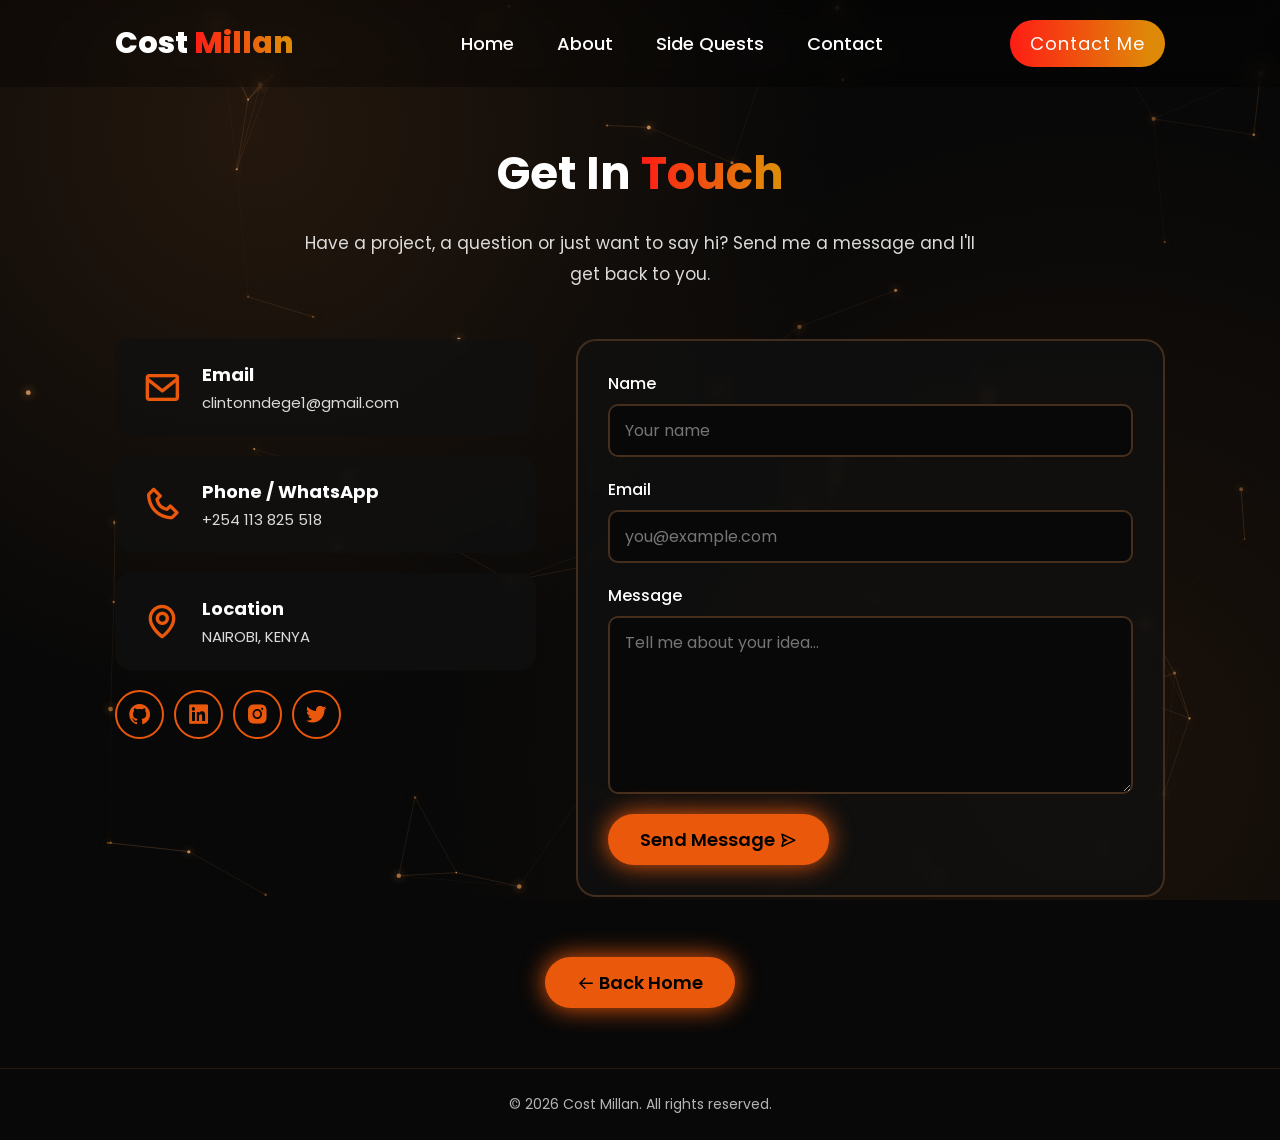
==== Contact.html @ 1dac589d "Add files via upload" ====
<!DOCTYPE html>
<html lang="en">
<head>
    <meta charset="UTF-8">
    <meta name="viewport" content="width=device-width, initial-scale=1.0">
    <title>Contact | Millan</title>
    <link rel="stylesheet" href="style.css">
    <link href="https://fonts.googleapis.com/css2?family=Poppins:wght@400;500;600;700;800&display=swap" rel="stylesheet">
    <link href="https://unpkg.com/boxicons@2.1.4/css/boxicons.min.css" rel="stylesheet">
</head>
<body>
    <canvas id="web-bg" aria-hidden="true"></canvas>

    <header class="header">
        <a href="index.html" class="logo">Cost <span>Millan</span></a>

        <button class="menu-btn" id="menu-icon" aria-label="Toggle menu">
            <i class="bx bx-menu"></i>
        </button>

        <nav class="navbar">
            <a href="index.html">Home</a>
            <a href="About.html">About</a>
            <a href="Side-quests.html">Side Quests</a>
            <a href="Contact.html">Contact</a>
        </nav>

        <a href="Contact.html" class="gradient-btn">Contact Me</a>
    </header>

    <main>
        <section class="contact" id="contact">
            <h1 class="section-title">Get In <span class="gradient-text">Touch</span></h1>
            <p class="contact-intro">
                Have a project, a question or just want to say hi? Send me a message and I'll get back to you.
            </p>

            <div class="contact-wrap">
                <!-- Details -->
                <div class="contact-info">
                    <div class="info-card">
                        <i class="bx bx-envelope"></i>
                        <div>
                            <h4>Email</h4>
                            <a href="mailto:clintonndege1@gmail.com">clintonndege1@gmail.com</a>
                        </div>
                    </div>
                    <div class="info-card">
                        <i class="bx bx-phone"></i>
                        <div>
                            <h4>Phone / WhatsApp</h4>
                            <a href="tel:+254113825518">+254 113 825 518</a>
                        </div>
                    </div>
                    <div class="info-card">
                        <i class="bx bx-map"></i>
                        <div>
                            <h4>Location</h4>
                            <span>NAIROBI, KENYA</span>
                        </div>
                    </div>
                    <div class="contact-socials">
    <a href="https://github.com/Cost719" target="_blank" rel="noopener noreferrer" aria-label="GitHub" title="GitHub"><i class="bx bxl-github"></i></a>
    <a href="https://www.linkedin.com/in/Cost_millan" target="_blank" rel="noopener noreferrer" aria-label="LinkedIn" title="LinkedIn"><i class="bx bxl-linkedin-square"></i></a>
    <a href="https://www.instagram.com/Cost_millan" target="_blank" rel="noopener noreferrer" aria-label="Instagram" title="Instagram"><i class="bx bxl-instagram-alt"></i></a>
    <a href="https://x.com/Cost_millan" target="_blank" rel="noopener noreferrer" aria-label="X (Twitter)" title="X (Twitter)"><i class="bx bxl-twitter"></i></a>
</div>
                </div>

                <!-- Form -->
                <form class="contact-form" action="https://formspree.io/f/YOUR_FORM_ID" method="POST">
                    <label for="name">Name</label>
                    <input type="text" id="name" name="name" placeholder="Your name" required>

                    <label for="email">Email</label>
                    <input type="email" id="email" name="email" placeholder="you@example.com" required>

                    <label for="message">Message</label>
                    <textarea id="message" name="message" rows="6" placeholder="Tell me about your idea..." required></textarea>

                    <button type="submit" class="btn">Send Message&nbsp;<i class="bx bx-send"></i></button>
                </form>
            </div>

            <div class="page-end-btn">
                <a href="index.html" class="btn"><i class="bx bx-arrow-back"></i>&nbsp;Back Home</a>
            </div>
        </section>
    </main>

    <footer class="footer">
        <p>&copy; 2026 Cost Millan. All rights reserved.</p>
    </footer>

    <script src="script.js"></script>
</body>
</html>
---- style.css ----
/* ==========================================================
   BASE
   ========================================================== */
*{
    margin: 0;
    padding: 0;
    box-sizing: border-box;
    text-decoration: none;
    font-family: "Poppins", sans-serif;
}

:root{
    --bg-color: #080808;
    --second-bg-color: #101010;
    --text-color: white;
    --main-color: #ea580c;
    --gradient: linear-gradient(270deg, #df8908 10%, #ff1d15 100%);
}

html{
    font-size: 62.5%;
    overflow-x: hidden;
    scroll-behavior: smooth;
}

body{
    background:
        radial-gradient(circle at 20% 15%, rgba(120, 70, 30, 0.25), transparent 45%),
        radial-gradient(circle at 85% 85%, rgba(90, 50, 20, 0.22), transparent 50%),
        var(--bg-color);
    background-attachment: fixed;
    color: var(--text-color);
    overflow-x: hidden;
}

#web-bg{
    position: fixed;
    inset: 0;
    width: 100%;
    height: 100%;
    z-index: -1;
    pointer-events: none;
}

section{
    min-height: 100vh;
    padding: 10rem 9% 2rem;
    scroll-margin-top: 8rem;
}

/* ==========================================================
   HEADER
   ========================================================== */
.header{
    position: fixed;
    width: 100%;
    top: 0;
    left: 0;
    padding: 2rem 9%;
    background: rgba(0, 0, 0, 0.3);
    backdrop-filter: blur(10px);
    display: flex;
    justify-content: space-between;
    align-items: center;
    z-index: 1000;
}

#menu-icon{
    font-size: 3rem;
    color: var(--text-color);
    background: none;
    border: none;
    cursor: pointer;
    display: none;
    -webkit-tap-highlight-color: transparent;
}

.logo{
    font-size: 3rem;
    color: var(--text-color);
    font-weight: 800;
    cursor: pointer;
    transition: 0.3s ease-in-out;
}
.logo:hover{
    transform: scale(1.1);
}

.logo span,
.home-content span,
.gradient-text{
    background: var(--gradient);
    -webkit-background-clip: text;
    background-clip: text;
    color: transparent;
}

.navbar a{
    font-size: 1.8rem;
    color: var(--text-color);
    margin-left: 4rem;
    font-weight: 500;
    transition: 0.3s ease-in-out;
    border-bottom: 3px solid transparent;
}
.navbar a:hover{
    color: var(--main-color);
    border-bottom: 3px solid var(--main-color);
}

.gradient-btn{
    display: inline-block;
    font-size: 1.8rem;
    padding: 1rem 2rem;
    border-radius: 3rem;
    background: var(--gradient);
    letter-spacing: 1px;
    cursor: pointer;
    transition: 0.3s ease-in-out;
    color: white;
    border: none;
    white-space: nowrap;
}
.gradient-btn:hover{
    transform: scale(1.05);
}

/* ==========================================================
   HOME
   ========================================================== */
.home{
    display: flex;
    justify-content: center;
    align-items: center;
    gap: 8rem;
}

.home-content{
    display: flex;
    flex-direction: column;
    align-items: flex-end;
    text-align: right;
}
.home-content h1{
    font-size: 8rem;
    font-weight: 700;
    margin-top: 1.5rem;
    line-height: 1;
}
.home-content h3{
    font-size: 3rem;
    margin: 1rem 0;
}
.home-content p{
    font-size: 1.5rem;
    font-weight: 500;
    line-height: 1.8;
}

.home-img img{
    width: clamp(18rem, 22vw, 32rem);
    aspect-ratio: 1 / 1;
    object-fit: cover;
    object-position: top;
    border-radius: 50%;
    box-shadow: 0 0 0.5rem var(--main-color);
    transition: 0.3s ease-in-out;
}
.home-img img:hover{
    box-shadow: 0 0 25px var(--main-color),
                0 0 50px var(--main-color),
                0 0 100px var(--main-color);
}

.social-icons a{
    display: inline-flex;
    justify-content: center;
    align-items: center;
    font-size: 2.5rem;
    padding: 1rem;
    background: transparent;
    border: 2px solid var(--main-color);
    border-radius: 50%;
    color: var(--main-color);
    margin: 3rem 0.5rem;
    transition: 0.3s ease-in-out;
}
.social-icons a:hover{
    background: var(--main-color);
    color: black;
    box-shadow: 0 0 25px var(--main-color);
}

/* ==========================================================
   BUTTONS
   ========================================================== */
.btn-group{
    display: flex;
    gap: 2rem;
}
.btn{
    display: inline-flex;
    align-items: center;
    padding: 1rem 3rem;
    background-color: var(--main-color);
    box-shadow: 0 0 25px var(--main-color);
    border-radius: 3rem;
    font-size: 1.8rem;
    color: black;
    border: 2px solid transparent;
    font-weight: 600;
    transition: 0.3s ease-in-out;
}
.btn:hover{
    transform: scale(1.05);
    box-shadow: 0 0 25px var(--main-color),
                0 0 50px var(--main-color);
}

/* ==========================================================
   SHARED: TITLES, TAGS, PAGE-END BUTTON, FOOTER
   ========================================================== */
.section-title{
    font-size: 4.5rem;
    text-align: center;
    margin-bottom: 4rem;
}

.skill-tags{
    display: flex;
    flex-wrap: wrap;
    justify-content: center;
    gap: 1.5rem;
    max-width: 80rem;
    margin: 0 auto;
}
.tag{
    font-size: 1.6rem;
    padding: 0.8rem 2rem;
    border: 2px solid var(--main-color);
    border-radius: 3rem;
    color: var(--main-color);
    transition: 0.3s ease-in-out;
}
.tag:hover{
    background: var(--main-color);
    color: black;
}

.page-end-btn{
    text-align: center;
    margin-top: 6rem;
}

.footer{
    text-align: center;
    padding: 2.5rem 9%;
    font-size: 1.4rem;
    opacity: 0.7;
    border-top: 1px solid rgba(160, 105, 58, 0.3);
}

/* ==========================================================
   ABOUT PAGE
   ========================================================== */
.about-hero,
.about-block{
    min-height: auto;
}

.about-hero{
    display: flex;
    align-items: center;
    justify-content: center;
    gap: 8rem;
    padding-top: 14rem;
}
.about-img img{
    width: clamp(18rem, 22vw, 32rem);
    aspect-ratio: 1 / 1;
    object-fit: cover;
    object-position: top;
    border-radius: 50%;
    box-shadow: 0 0 0.5rem var(--main-color);
    transition: 0.3s ease-in-out;
}
.about-img img:hover{
    box-shadow: 0 0 25px var(--main-color),
                0 0 50px var(--main-color),
                0 0 100px var(--main-color);
}
.about-text{
    max-width: 60rem;
}
.about-text h1{
    font-size: 6rem;
    line-height: 1.1;
    margin-bottom: 2rem;
}
.about-text p{
    font-size: 1.6rem;
    line-height: 1.8;
    margin-bottom: 1.5rem;
}
.about-text .btn{
    margin-top: 1.5rem;
}

.about-block{
    padding-top: 6rem;
    padding-bottom: 4rem;
}

/* Experience timeline */
.timeline{
    max-width: 80rem;
    margin: 0 auto;
    border-left: 3px solid var(--main-color);
    padding-left: 3rem;
}
.timeline-item{
    position: relative;
    background: rgba(16, 16, 16, 0.75);
    backdrop-filter: blur(6px);
    padding: 2.5rem;
    border-radius: 1.5rem;
    margin-bottom: 3rem;
    transition: 0.3s ease-in-out;
}
.timeline-item::before{
    content: "";
    position: absolute;
    left: -4.55rem;
    top: 3rem;
    width: 2rem;
    height: 2rem;
    border-radius: 50%;
    background: var(--main-color);
    box-shadow: 0 0 12px var(--main-color);
}
.timeline-item:hover{
    transform: translateX(0.8rem);
    box-shadow: 0 0 15px var(--main-color);
}
.timeline-item .date{
    font-size: 1.4rem;
    color: var(--main-color);
    font-weight: 600;
    margin-bottom: 0.5rem;
}
.timeline-item h3{ font-size: 2.2rem; }
.timeline-item h4{
    font-size: 1.6rem;
    font-weight: 500;
    opacity: 0.7;
    margin: 0.3rem 0 1rem;
}
.timeline-item p{
    font-size: 1.5rem;
    line-height: 1.7;
}

/* Hobbies */
.hobby-grid{
    display: grid;
    grid-template-columns: repeat(auto-fit, minmax(22rem, 1fr));
    gap: 2.5rem;
    max-width: 100rem;
    margin: 0 auto;
}
.hobby-card{
    background: rgba(16, 16, 16, 0.75);
    backdrop-filter: blur(6px);
    padding: 3rem 2rem;
    border-radius: 1.5rem;
    text-align: center;
    border: 2px solid transparent;
    transition: 0.3s ease-in-out;
}
.hobby-card:hover{
    border-color: var(--main-color);
    transform: translateY(-0.8rem);
    box-shadow: 0 0 20px var(--main-color);
}
.hobby-card i{
    font-size: 5rem;
    color: var(--main-color);
    margin-bottom: 1rem;
}
.hobby-card h3{
    font-size: 2.2rem;
    margin-bottom: 0.8rem;
}
.hobby-card p{
    font-size: 1.5rem;
    line-height: 1.6;
    opacity: 0.85;
}

/* ==========================================================
   SIDE QUESTS PAGE
   ========================================================== */
.side-quests{
    padding: 14rem 9% 4rem;
}
.quest-intro{
    font-size: 1.7rem;
    line-height: 1.8;
    text-align: center;
    max-width: 70rem;
    margin: -2rem auto 5rem;
    opacity: 0.85;
}

.game-showcase{
    min-height: auto;
    max-width: 110rem;
    margin: 0 auto 6rem;
    padding: 4rem;
    background: rgba(16, 16, 16, 0.75);
    backdrop-filter: blur(6px);
    border: 2px solid rgba(160, 105, 58, 0.35);
    border-radius: 2rem;
    transition: 0.3s ease-in-out;
}
.game-showcase:hover{
    border-color: var(--main-color);
    box-shadow: 0 0 25px rgba(234, 88, 12, 0.35);
}

.game-header{
    display: flex;
    align-items: center;
    gap: 3rem;
    margin-bottom: 4rem;
}
.game-logo{
    width: 12rem;
    height: 12rem;
    object-fit: contain;
    border-radius: 2rem;
    background: #000;
    padding: 1rem;
    box-shadow: 0 0 15px var(--main-color);
    flex-shrink: 0;
}
.game-icon{
    display: flex;
    align-items: center;
    justify-content: center;
}
.game-icon i{
    font-size: 6rem;
    color: var(--main-color);
}
.game-header h2{
    font-size: 4.5rem;
    line-height: 1.1;
    margin-bottom: 1rem;
}
.game-header p{
    font-size: 1.6rem;
    line-height: 1.7;
    opacity: 0.85;
}

.game-gallery{
    display: grid;
    grid-template-columns: repeat(2, 1fr);
    gap: 3rem;
}
.game-shot{
    text-align: center;
}
.shot-frame{
    aspect-ratio: 16 / 9;
    background: var(--bg-color);
    border: 2px dashed rgba(160, 105, 58, 0.5);
    border-radius: 1.5rem;
    overflow: hidden;
    transition: 0.3s ease-in-out;
}
.shot-frame img{
    width: 100%;
    height: 100%;
    object-fit: cover;
    display: block;
    transition: 0.4s ease-in-out;
}
.game-shot:hover .shot-frame{
    border-style: solid;
    border-color: var(--main-color);
    box-shadow: 0 0 20px var(--main-color);
}
.game-shot:hover .shot-frame img{
    transform: scale(1.05);
}
.game-shot figcaption{
    display: flex;
    align-items: center;
    justify-content: center;
    gap: 0.8rem;
    margin-top: 1.5rem;
    font-size: 1.8rem;
    font-weight: 600;
}
.game-shot figcaption i{
    color: var(--main-color);
    font-size: 2.4rem;
}

/* ==========================================================
   CONTACT PAGE
   ========================================================== */
.contact{
    min-height: auto;
    padding-top: 14rem;
    padding-bottom: 6rem;
}
.contact-intro{
    font-size: 1.7rem;
    line-height: 1.8;
    text-align: center;
    max-width: 70rem;
    margin: -2rem auto 5rem;
    opacity: 0.85;
}
.contact-wrap{
    display: grid;
    grid-template-columns: 1fr 1.4fr;
    gap: 4rem;
    max-width: 110rem;
    margin: 0 auto;
}

.contact-info{
    display: flex;
    flex-direction: column;
    gap: 2rem;
}
.info-card{
    display: flex;
    align-items: center;
    gap: 2rem;
    padding: 2rem 2.5rem;
    background: rgba(16, 16, 16, 0.75);
    backdrop-filter: blur(6px);
    border: 2px solid transparent;
    border-radius: 1.5rem;
    transition: 0.3s ease-in-out;
}
.info-card:hover{
    border-color: var(--main-color);
    box-shadow: 0 0 20px rgba(234, 88, 12, 0.4);
    transform: translateX(0.8rem);
}
.info-card i{
    font-size: 4rem;
    color: var(--main-color);
}
.info-card h4{
    font-size: 1.8rem;
    margin-bottom: 0.3rem;
}
.info-card a,
.info-card span{
    font-size: 1.5rem;
    color: var(--text-color);
    opacity: 0.85;
    word-break: break-word;
}
.info-card a:hover{
    color: var(--main-color);
}

.contact-socials{
    display: flex;
    gap: 1rem;
}
.contact-socials a{
    display: inline-flex;
    justify-content: center;
    align-items: center;
    font-size: 2.5rem;
    padding: 1rem;
    border: 2px solid var(--main-color);
    border-radius: 50%;
    color: var(--main-color);
    transition: 0.3s ease-in-out;
}
.contact-socials a:hover{
    background: var(--main-color);
    color: black;
    box-shadow: 0 0 25px var(--main-color);
}

.contact-form{
    display: flex;
    flex-direction: column;
    padding: 3rem;
    background: rgba(16, 16, 16, 0.75);
    backdrop-filter: blur(6px);
    border: 2px solid rgba(160, 105, 58, 0.35);
    border-radius: 2rem;
}
.contact-form label{
    font-size: 1.6rem;
    font-weight: 500;
    margin-bottom: 0.8rem;
}
.contact-form input,
.contact-form textarea{
    width: 100%;
    padding: 1.2rem 1.5rem;
    margin-bottom: 2rem;
    font-size: 1.6rem;
    color: var(--text-color);
    background: var(--bg-color);
    border: 2px solid rgba(160, 105, 58, 0.4);
    border-radius: 1rem;
    outline: none;
    resize: vertical;
    transition: 0.3s ease-in-out;
}
.contact-form input:focus,
.contact-form textarea:focus{
    border-color: var(--main-color);
    box-shadow: 0 0 12px rgba(234, 88, 12, 0.5);
}
.contact-form .btn{
    align-self: flex-start;
    cursor: pointer;
}

/* ==========================================================
   TABLET & MOBILE  (keep these blocks LAST in the file)
   ========================================================== */
@media (max-width: 991px){
    html{ font-size: 55%; }
    .header{ padding: 2rem 4%; }

    /* three-line menu button */
    #menu-icon{ display: block; }

    .navbar{
        position: absolute;
        top: 100%;
        left: -100%;
        width: 100%;
        padding: 1rem 4%;
        background: rgba(0, 0, 0, 0.92);
        backdrop-filter: blur(10px);
        transition: 0.25s ease;
        z-index: 999;
    }
    .navbar.active{ left: 0; }
    .navbar a{
        display: block;
        font-size: 2rem;
        margin: 3rem 0;
    }

    /* Home */
    .home{
        flex-direction: column-reverse;
        gap: 4rem;
    }
    .home-content{
        align-items: center;
        text-align: center;
    }
    .home-content h1{ font-size: 6rem; }
    .home-img img{ width: clamp(16rem, 45vw, 26rem); }

    /* About */
    .about-hero{
        flex-direction: column;
        gap: 4rem;
        text-align: center;
    }
    .about-text h1{ font-size: 4.5rem; }
    .about-img img{ width: clamp(16rem, 45vw, 26rem); }

    /* Shared */
    .section-title{ font-size: 3.5rem; }

    /* Side Quests */
    .game-showcase{ padding: 2.5rem; }
    .game-header{ flex-direction: column; text-align: center; }
    .game-header h2{ font-size: 3.5rem; }
    .game-gallery{ grid-template-columns: 1fr; }

    /* Contact */
    .contact-wrap{ grid-template-columns: 1fr; }
    .contact-form{ padding: 2.5rem; }
}

@media (max-width: 480px){
    .header .gradient-btn{ display: none; }
    .logo{ font-size: 2.6rem; }
}
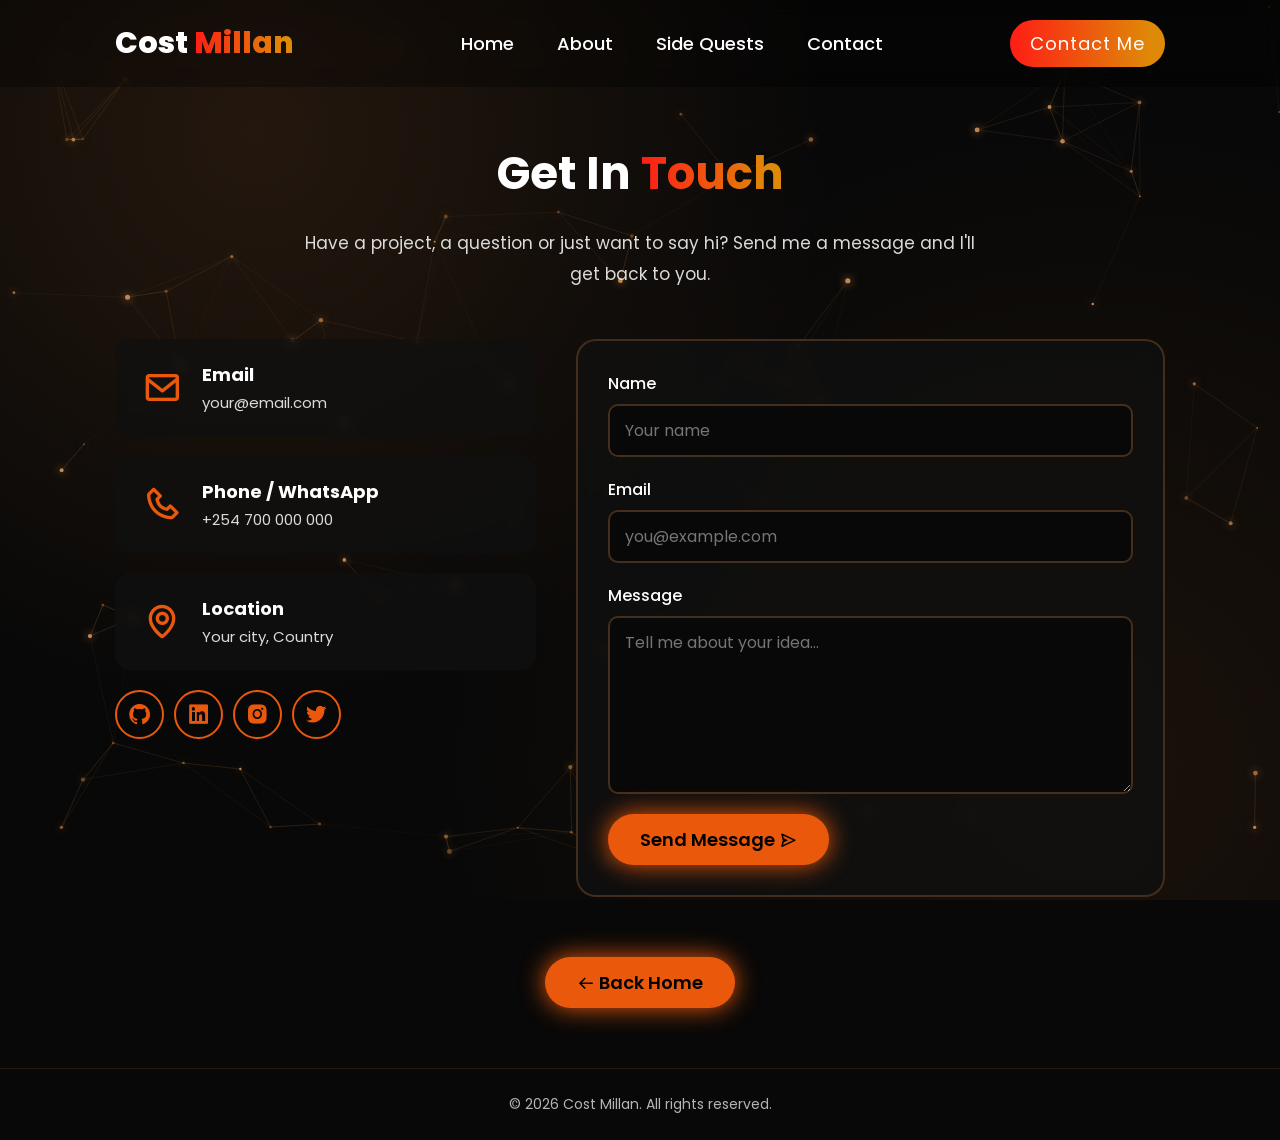
==== commit e6f346a2: "Revise contact details and form submission Updated contact information and form action URL." ====
--- a/Contact.html
+++ b/Contact.html
@@ -42,33 +42,35 @@
                         <i class="bx bx-envelope"></i>
                         <div>
                             <h4>Email</h4>
-                            <a href="mailto:clintonndege1@gmail.com">clintonndege1@gmail.com</a>
+                            <a href="mailto:your@email.com">your@email.com</a>
                         </div>
                     </div>
                     <div class="info-card">
                         <i class="bx bx-phone"></i>
                         <div>
                             <h4>Phone / WhatsApp</h4>
-                            <a href="tel:+254113825518">+254 113 825 518</a>
+                            <a href="tel:+254700000000">+254 700 000 000</a>
                         </div>
                     </div>
                     <div class="info-card">
                         <i class="bx bx-map"></i>
                         <div>
                             <h4>Location</h4>
-                            <span>NAIROBI, KENYA</span>
+                            <span>Your city, Country</span>
                         </div>
                     </div>
                     <div class="contact-socials">
-    <a href="https://github.com/Cost719" target="_blank" rel="noopener noreferrer" aria-label="GitHub" title="GitHub"><i class="bx bxl-github"></i></a>
-    <a href="https://www.linkedin.com/in/Cost_millan" target="_blank" rel="noopener noreferrer" aria-label="LinkedIn" title="LinkedIn"><i class="bx bxl-linkedin-square"></i></a>
-    <a href="https://www.instagram.com/Cost_millan" target="_blank" rel="noopener noreferrer" aria-label="Instagram" title="Instagram"><i class="bx bxl-instagram-alt"></i></a>
-    <a href="https://x.com/Cost_millan" target="_blank" rel="noopener noreferrer" aria-label="X (Twitter)" title="X (Twitter)"><i class="bx bxl-twitter"></i></a>
-</div>
+                        <a href="https://github.com/YOUR-USERNAME" target="_blank" rel="noopener noreferrer" aria-label="GitHub" title="GitHub"><i class="bx bxl-github"></i></a>
+                        <a href="https://www.linkedin.com/in/YOUR-USERNAME" target="_blank" rel="noopener noreferrer" aria-label="LinkedIn" title="LinkedIn"><i class="bx bxl-linkedin-square"></i></a>
+                        <a href="https://www.instagram.com/YOUR-USERNAME" target="_blank" rel="noopener noreferrer" aria-label="Instagram" title="Instagram"><i class="bx bxl-instagram-alt"></i></a>
+                        <a href="https://x.com/YOUR-USERNAME" target="_blank" rel="noopener noreferrer" aria-label="X (Twitter)" title="X (Twitter)"><i class="bx bxl-twitter"></i></a>
+                    </div>
                 </div>
 
                 <!-- Form -->
-                <form class="contact-form" action="https://formspree.io/f/YOUR_FORM_ID" method="POST">
+                <form class="contact-form" action="https://formspree.io/f/xeagljye" method="POST">
+                    <input type="hidden" name="_subject" value="New message from your portfolio">
+
                     <label for="name">Name</label>
                     <input type="text" id="name" name="name" placeholder="Your name" required>
 
@@ -94,4 +96,4 @@
 
     <script src="script.js"></script>
 </body>
-</html>+</html>
